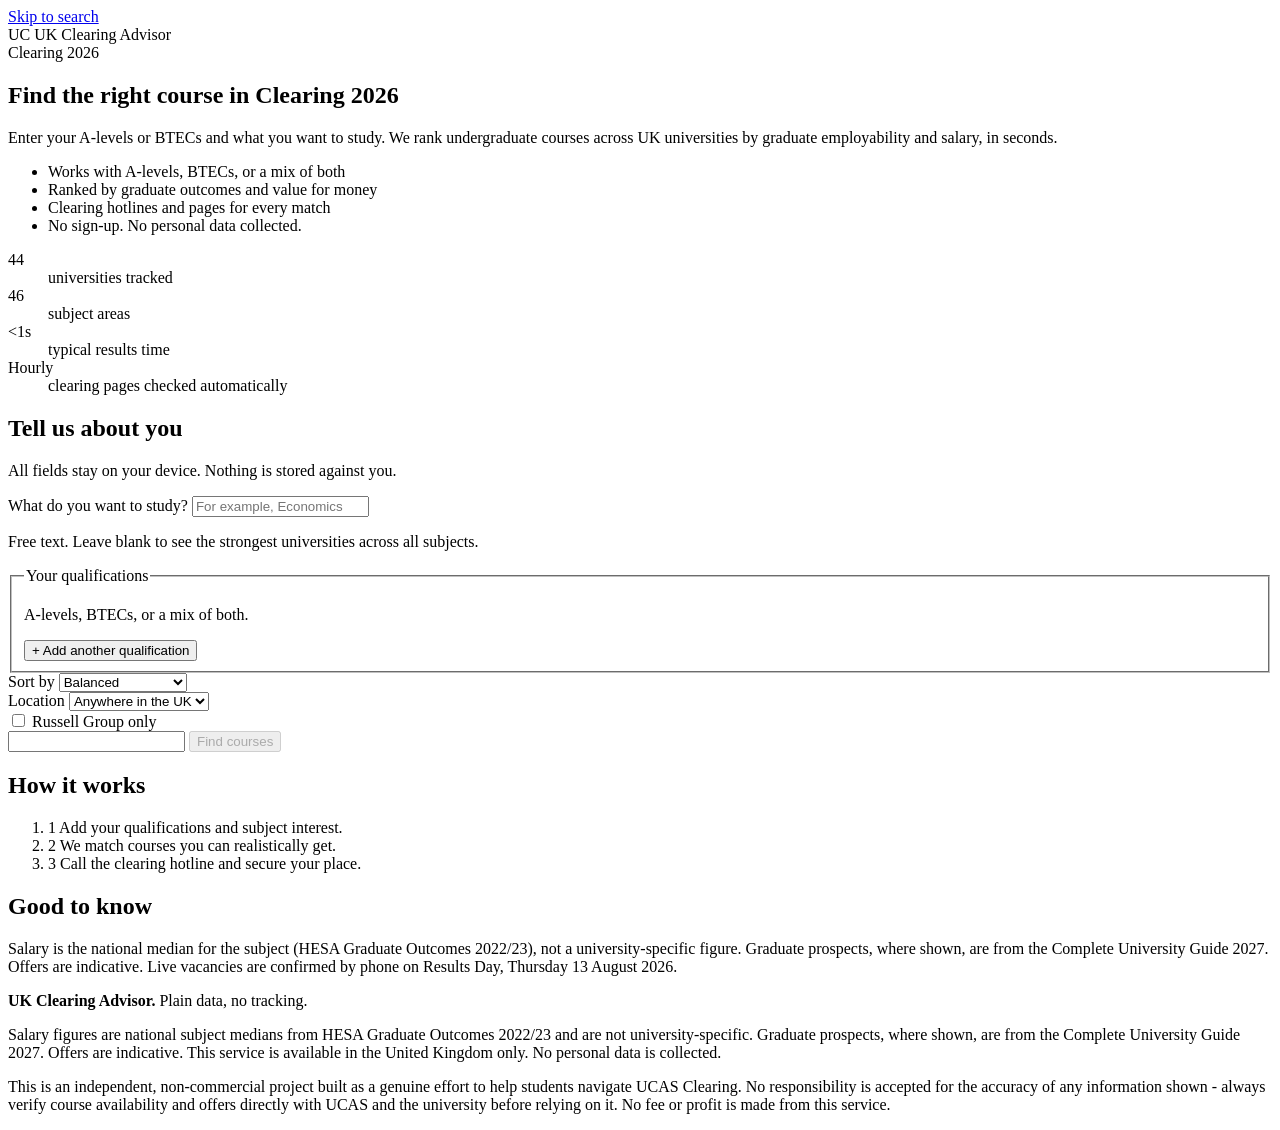
==== frontend/index.html @ 967862dd "Add BTEC qualification support alongside A-levels Students applying with BTEC National qualification" ====
<!DOCTYPE html>
<html lang="en-GB">
<head>
  <meta charset="utf-8">
  <meta name="viewport" content="width=device-width, initial-scale=1">
  <meta name="description" content="Find undergraduate courses in UCAS Clearing 2026 across UK universities, ranked by graduate employability and salary.">
  <meta name="theme-color" content="#0f2247">
  <title>UK Clearing Advisor - Find your course in Clearing 2026</title>

  <!-- Canonical URL - tells search engines this is the one true address for
       this page, avoiding duplicate-content confusion if the site is ever
       reachable at more than one domain. -->
  <link rel="canonical" href="https://dfmqz7kt534c0.cloudfront.net/">

  <!-- Open Graph (Facebook, WhatsApp, LinkedIn, Discord, and most link
       previews) + Twitter Card - these control how the link looks when
       pasted into Reddit/social/chat, which matters a lot for a link that's
       going to be shared rather than typed. No tracking involved - these
       are just static preview hints read by the platform doing the preview,
       not a script or cookie. -->
  <meta property="og:type" content="website">
  <meta property="og:title" content="UK Clearing Advisor - Find your course in Clearing 2026">
  <meta property="og:description" content="Free tool to find undergraduate courses in UCAS Clearing 2026, ranked by graduate employability and salary. No sign-up, no personal data collected, not for profit.">
  <meta property="og:url" content="https://dfmqz7kt534c0.cloudfront.net/">
  <meta property="og:locale" content="en_GB">
  <meta name="twitter:card" content="summary">
  <meta name="twitter:title" content="UK Clearing Advisor - Find your course in Clearing 2026">
  <meta name="twitter:description" content="Free tool to find undergraduate courses in UCAS Clearing 2026, ranked by graduate employability and salary. No sign-up, no personal data collected, not for profit.">

  <link rel="stylesheet" href="/styles.css">
</head>
<body>
  <a class="skip-link" href="#form-heading">Skip to search</a>

  <header class="site-header">
    <div class="wrap header-inner">
      <div class="brand">
        <span class="brand-mark" aria-hidden="true">UC</span>
        <span class="brand-name">UK Clearing Advisor</span>
      </div>
      <nav class="header-nav" aria-label="Primary">
        <span class="pill">Clearing 2026</span>
      </nav>
    </div>
  </header>

  <section class="hero">
    <div class="wrap hero-inner">
      <div class="hero-copy">
        <h1>Find the right course in Clearing 2026</h1>
        <p class="lede">
          Enter your A-levels or BTECs and what you want to study. We rank
          undergraduate courses across UK universities by graduate
          employability and salary, in seconds.
        </p>
        <ul class="hero-points">
          <li>Works with A-levels, BTECs, or a mix of both</li>
          <li>Ranked by graduate outcomes and value for money</li>
          <li>Clearing hotlines and pages for every match</li>
          <li>No sign-up. No personal data collected.</li>
        </ul>
      </div>
      <dl class="hero-stats" aria-label="At a glance">
        <div><dt>44</dt><dd>universities tracked</dd></div>
        <div><dt>46</dt><dd>subject areas</dd></div>
        <div><dt>&lt;1s</dt><dd>typical results time</dd></div>
        <div id="freshness-stat"><dt id="freshness-value">Hourly</dt><dd>clearing pages checked automatically</dd></div>
      </dl>
    </div>
  </section>

  <main class="wrap main-grid" id="main">
    <section aria-labelledby="form-heading" class="card form-card">
      <h2 id="form-heading">Tell us about you</h2>
      <p class="section-sub">All fields stay on your device. Nothing is stored against you.</p>
      <form id="search-form" novalidate>
        <div class="field">
          <label for="course-interest">What do you want to study?</label>
          <input type="text" id="course-interest" name="courseInterest"
                 list="subject-list" autocomplete="off"
                 placeholder="For example, Economics" aria-describedby="ci-help">
          <datalist id="subject-list"></datalist>
          <p id="ci-help" class="help">Free text. Leave blank to see the strongest universities across all subjects.</p>
          <p id="did-you-mean" class="did-you-mean" hidden></p>
        </div>

        <fieldset>
          <legend>Your qualifications</legend>
          <p class="help">A-levels, BTECs, or a mix of both.</p>
          <div id="alevels"></div>
          <button type="button" id="add-alevel" class="secondary small">+ Add another qualification</button>
        </fieldset>

        <div class="grid">
          <div class="field">
            <label for="priority">Sort by</label>
            <select id="priority" name="priority">
              <option value="balanced">Balanced</option>
              <option value="salary">Graduate salary</option>
              <option value="employability">Employability</option>
              <option value="ranking">University ranking</option>
            </select>
          </div>
          <div class="field">
            <label for="location">Location</label>
            <select id="location" name="location">
              <option value="any">Anywhere in the UK</option>
              <option value="england">England</option>
              <option value="scotland">Scotland</option>
              <option value="wales">Wales</option>
              <option value="ni">Northern Ireland</option>
              <option value="london">London</option>
            </select>
          </div>
          <div class="field checkbox">
            <input type="checkbox" id="russellGroupOnly" name="russellGroupOnly">
            <label for="russellGroupOnly">Russell Group only</label>
          </div>
        </div>

        <!-- Honeypot: hidden from humans, must stay empty. -->
        <input type="text" name="website" id="website" class="honeypot" autocomplete="off"
               tabindex="-1" aria-hidden="true">

        <button type="submit" id="submit-btn" disabled>Find courses</button>
      </form>
    </section>

    <aside class="side">
      <div class="card info-card">
        <h2 class="h3">How it works</h2>
        <ol class="steps">
          <li><span>1</span> Add your qualifications and subject interest.</li>
          <li><span>2</span> We match courses you can realistically get.</li>
          <li><span>3</span> Call the clearing hotline and secure your place.</li>
        </ol>
      </div>
      <div class="card note-card">
        <h2 class="h3">Good to know</h2>
        <p>Salary is the national median for the subject (HESA Graduate
          Outcomes 2022/23), not a university-specific figure. Graduate
          prospects, where shown, are from the Complete University Guide 2027.
          Offers are indicative. Live vacancies are confirmed by phone on
          Results Day, Thursday 13 August 2026.</p>
      </div>
    </aside>

    <section aria-labelledby="results-heading" class="card results-card" id="results-section" hidden>
      <h2 id="results-heading">Results</h2>
      <p id="salary-banner" class="salary-banner" hidden></p>
      <div id="results-summary" role="status" aria-live="polite"></div>
      <div id="results" class="results"></div>
      <button type="button" id="show-more" class="secondary" hidden>Show more</button>
    </section>
  </main>

  <footer class="site-footer">
    <div class="wrap footer-inner">
      <p><strong>UK Clearing Advisor.</strong> Plain data, no tracking.</p>
      <p class="disclaimer">
        Salary figures are national subject medians from HESA Graduate Outcomes
        2022/23 and are not university-specific. Graduate prospects, where
        shown, are from the Complete University Guide 2027. Offers are
        indicative. This service is available in the United Kingdom only.
        No personal data is collected.
      </p>
      <p class="legal-notice">
        This is an independent, non-commercial project built as a genuine
        effort to help students navigate UCAS Clearing. No responsibility is
        accepted for the accuracy of any information shown - always verify
        course availability and offers directly with UCAS and the university
        before relying on it. No fee or profit is made from this service.
      </p>
    </div>
  </footer>

  <script src="/app.js" defer></script>
</body>
</html>
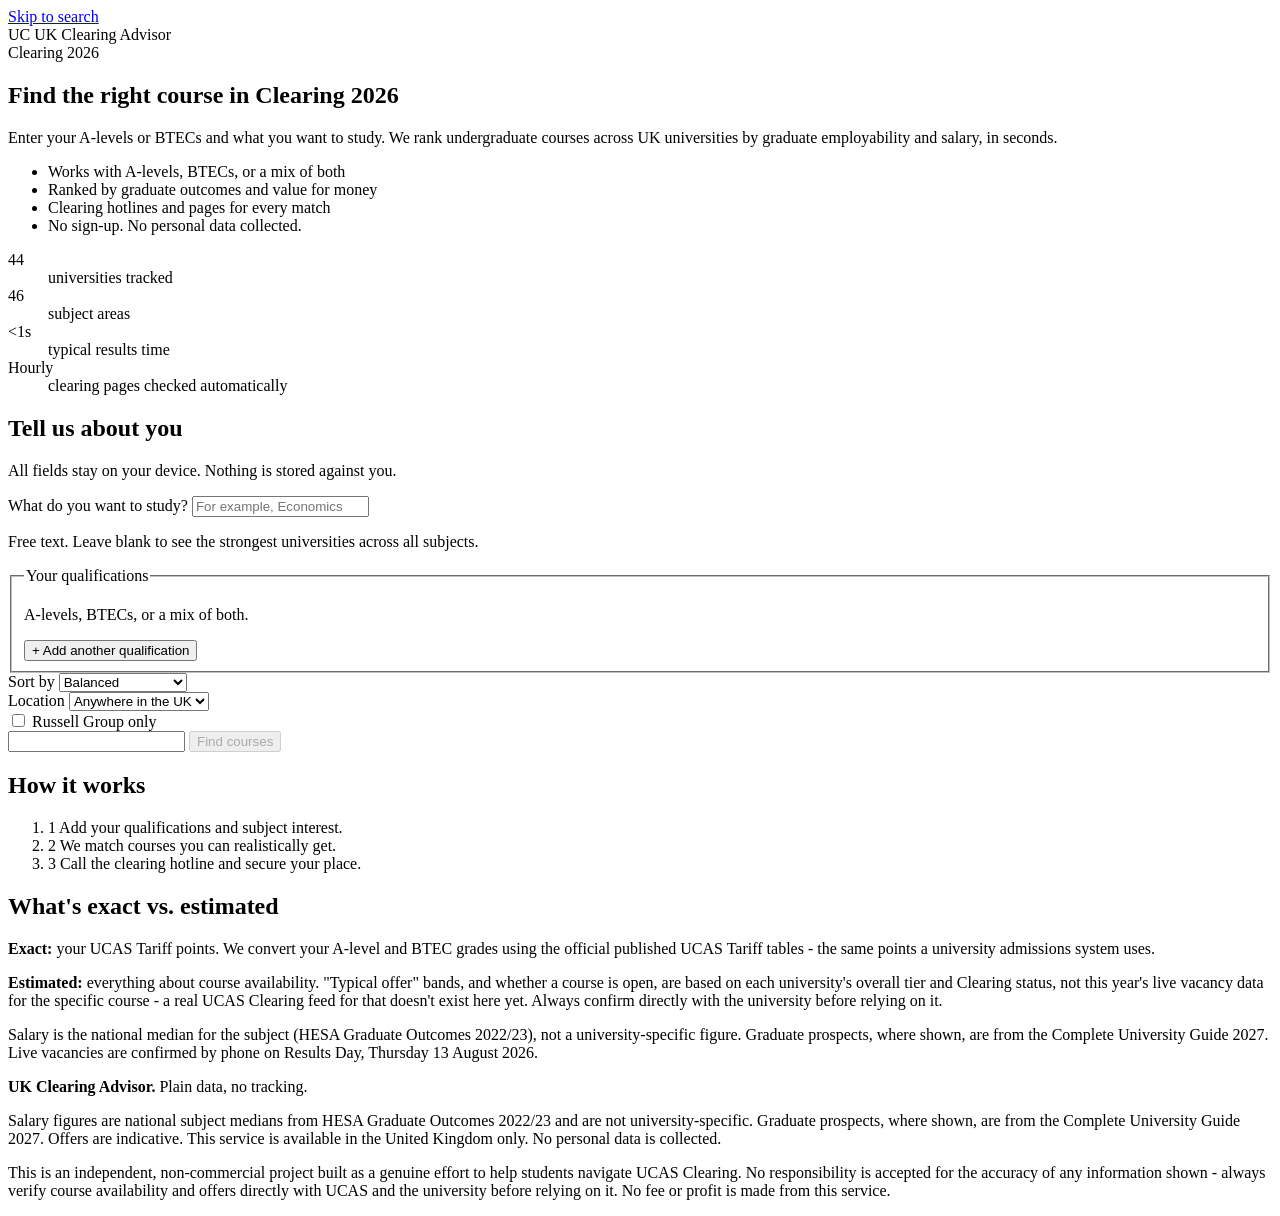
==== commit 68daa2dc: "Exhaustive grade-conversion verification + qualification-path analytics Split the request for '99.99" ====
--- a/frontend/index.html
+++ b/frontend/index.html
@@ -136,12 +136,21 @@
         </ol>
       </div>
       <div class="card note-card">
-        <h2 class="h3">Good to know</h2>
+        <h2 class="h3">What's exact vs. estimated</h2>
+        <p><strong>Exact:</strong> your UCAS Tariff points. We convert your
+          A-level and BTEC grades using the official published UCAS Tariff
+          tables - the same points a university admissions system uses.</p>
+        <p><strong>Estimated:</strong> everything about course availability.
+          "Typical offer" bands, and whether a course is open, are based on
+          each university's overall tier and Clearing status, not this
+          year's live vacancy data for the specific course - a real UCAS
+          Clearing feed for that doesn't exist here yet. Always confirm
+          directly with the university before relying on it.</p>
         <p>Salary is the national median for the subject (HESA Graduate
           Outcomes 2022/23), not a university-specific figure. Graduate
           prospects, where shown, are from the Complete University Guide 2027.
-          Offers are indicative. Live vacancies are confirmed by phone on
-          Results Day, Thursday 13 August 2026.</p>
+          Live vacancies are confirmed by phone on Results Day,
+          Thursday 13 August 2026.</p>
       </div>
     </aside>
 
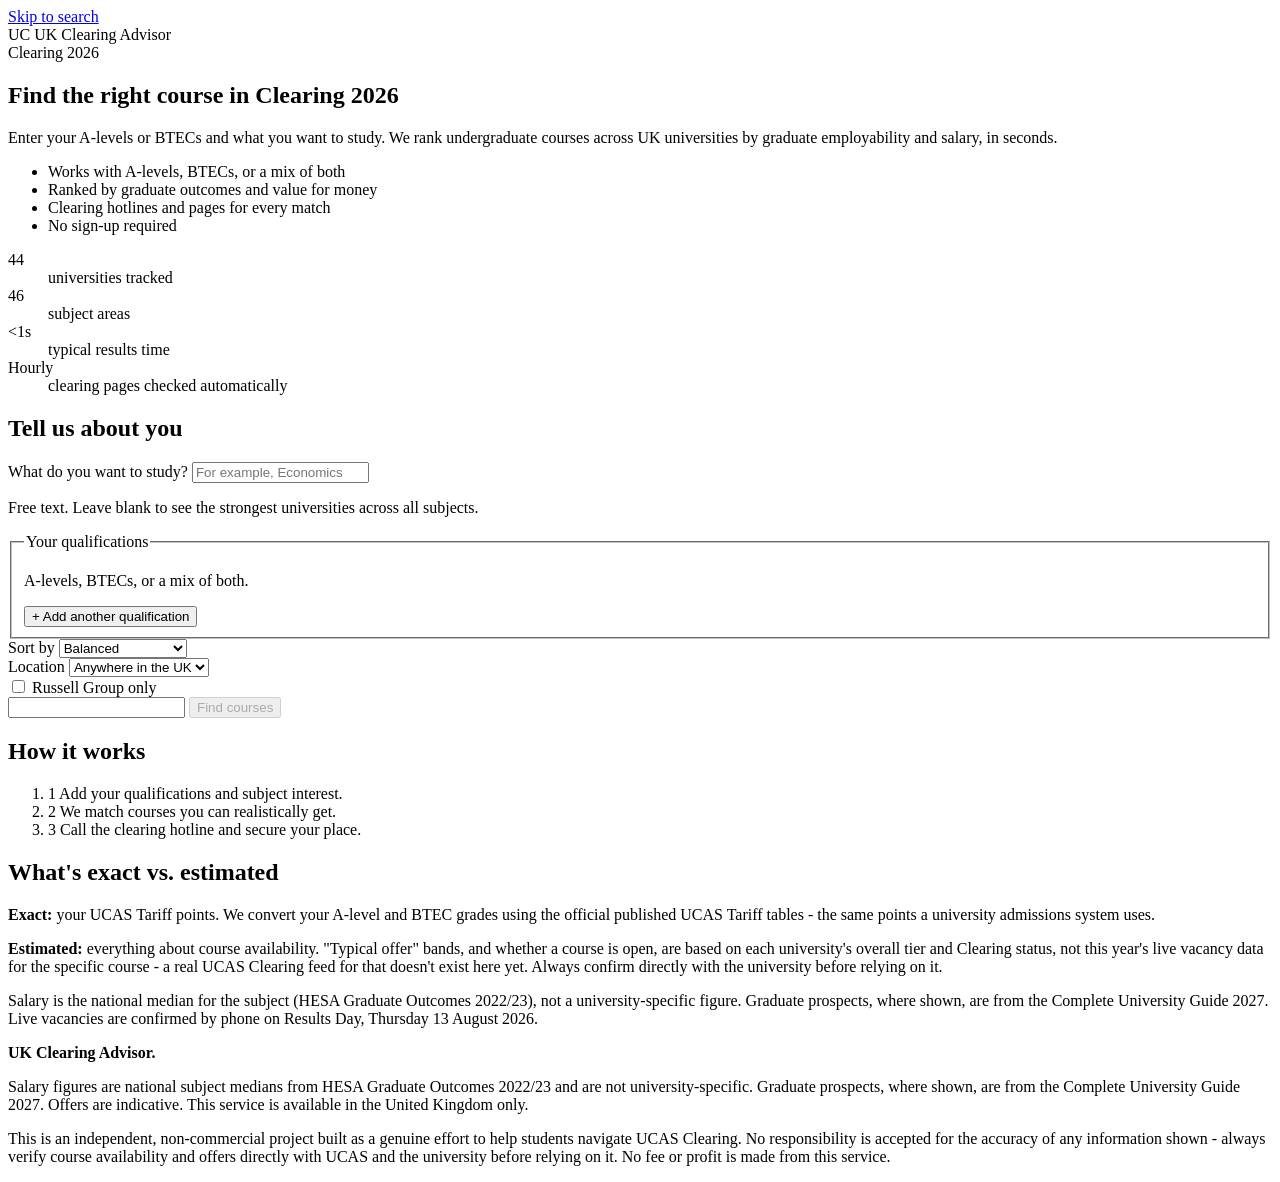
==== commit 98f375df: "Remove inaccurate 'no data collected' claims from frontend index.html claimed in five places that no" ====
--- a/frontend/index.html
+++ b/frontend/index.html
@@ -20,12 +20,12 @@
        not a script or cookie. -->
   <meta property="og:type" content="website">
   <meta property="og:title" content="UK Clearing Advisor - Find your course in Clearing 2026">
-  <meta property="og:description" content="Free tool to find undergraduate courses in UCAS Clearing 2026, ranked by graduate employability and salary. No sign-up, no personal data collected, not for profit.">
+  <meta property="og:description" content="Free tool to find undergraduate courses in UCAS Clearing 2026, ranked by graduate employability and salary. No sign-up, not for profit.">
   <meta property="og:url" content="https://dfmqz7kt534c0.cloudfront.net/">
   <meta property="og:locale" content="en_GB">
   <meta name="twitter:card" content="summary">
   <meta name="twitter:title" content="UK Clearing Advisor - Find your course in Clearing 2026">
-  <meta name="twitter:description" content="Free tool to find undergraduate courses in UCAS Clearing 2026, ranked by graduate employability and salary. No sign-up, no personal data collected, not for profit.">
+  <meta name="twitter:description" content="Free tool to find undergraduate courses in UCAS Clearing 2026, ranked by graduate employability and salary. No sign-up, not for profit.">
 
   <link rel="stylesheet" href="/styles.css">
 </head>
@@ -57,7 +57,7 @@
           <li>Works with A-levels, BTECs, or a mix of both</li>
           <li>Ranked by graduate outcomes and value for money</li>
           <li>Clearing hotlines and pages for every match</li>
-          <li>No sign-up. No personal data collected.</li>
+          <li>No sign-up required</li>
         </ul>
       </div>
       <dl class="hero-stats" aria-label="At a glance">
@@ -72,7 +72,6 @@
   <main class="wrap main-grid" id="main">
     <section aria-labelledby="form-heading" class="card form-card">
       <h2 id="form-heading">Tell us about you</h2>
-      <p class="section-sub">All fields stay on your device. Nothing is stored against you.</p>
       <form id="search-form" novalidate>
         <div class="field">
           <label for="course-interest">What do you want to study?</label>
@@ -165,13 +164,12 @@
 
   <footer class="site-footer">
     <div class="wrap footer-inner">
-      <p><strong>UK Clearing Advisor.</strong> Plain data, no tracking.</p>
+      <p><strong>UK Clearing Advisor.</strong></p>
       <p class="disclaimer">
         Salary figures are national subject medians from HESA Graduate Outcomes
         2022/23 and are not university-specific. Graduate prospects, where
         shown, are from the Complete University Guide 2027. Offers are
         indicative. This service is available in the United Kingdom only.
-        No personal data is collected.
       </p>
       <p class="legal-notice">
         This is an independent, non-commercial project built as a genuine
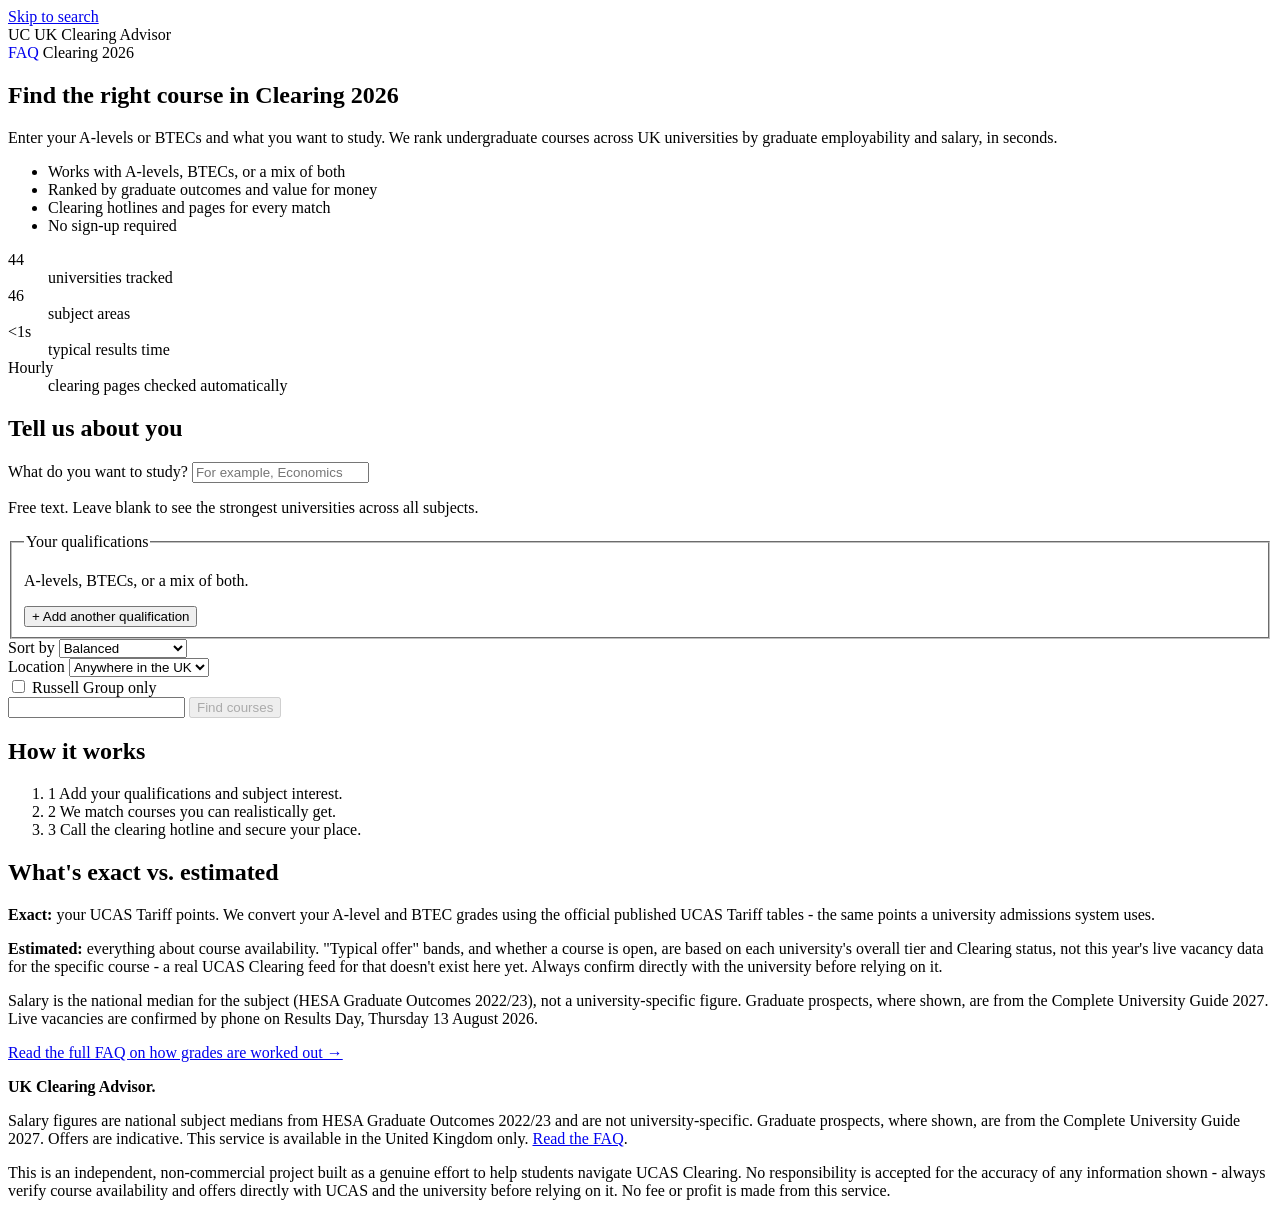
==== commit bc2d17b4: "Fix dead clearing links and misleading grade wording - DailyScraper now writes clearingPageStatus ('" ====
--- a/frontend/index.html
+++ b/frontend/index.html
@@ -39,6 +39,7 @@
         <span class="brand-name">UK Clearing Advisor</span>
       </div>
       <nav class="header-nav" aria-label="Primary">
+        <a href="/faq.html" class="pill" style="text-decoration:none;">FAQ</a>
         <span class="pill">Clearing 2026</span>
       </nav>
     </div>
@@ -150,6 +151,7 @@
           prospects, where shown, are from the Complete University Guide 2027.
           Live vacancies are confirmed by phone on Results Day,
           Thursday 13 August 2026.</p>
+        <p><a href="/faq.html#grades">Read the full FAQ on how grades are worked out &rarr;</a></p>
       </div>
     </aside>
 
@@ -170,6 +172,7 @@
         2022/23 and are not university-specific. Graduate prospects, where
         shown, are from the Complete University Guide 2027. Offers are
         indicative. This service is available in the United Kingdom only.
+        <a href="/faq.html">Read the FAQ</a>.
       </p>
       <p class="legal-notice">
         This is an independent, non-commercial project built as a genuine
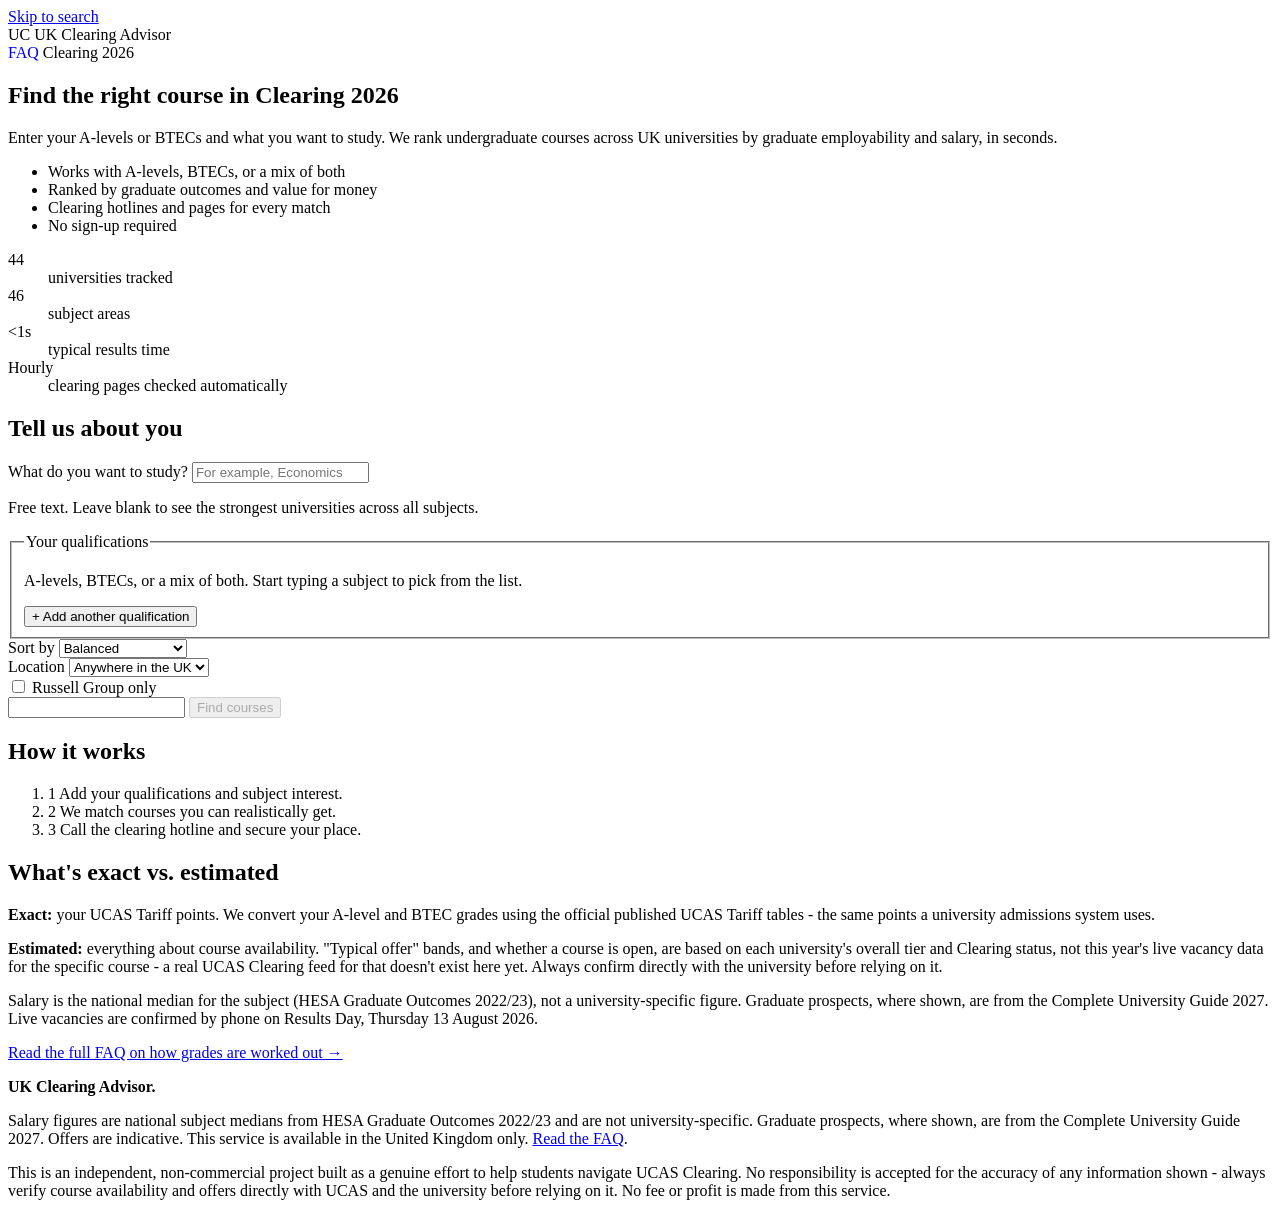
==== commit 53d35254: "Add autocomplete and validation to the qualifications subject field - New qual-subject-list datalist" ====
--- a/frontend/index.html
+++ b/frontend/index.html
@@ -86,8 +86,14 @@
 
         <fieldset>
           <legend>Your qualifications</legend>
-          <p class="help">A-levels, BTECs, or a mix of both.</p>
+          <p class="help">A-levels, BTECs, or a mix of both. Start typing a subject to pick from the list.</p>
           <div id="alevels"></div>
+          <!-- Separate from #subject-list (course/degree subjects for "What do
+               you want to study?") - A-level/BTEC subjects are a different
+               vocabulary (e.g. "Physics" the exam subject vs "Physics" the
+               degree, or "Applied Science" as a BTEC area with no degree
+               equivalent), populated once in app.js from VALID_QUALIFICATION_SUBJECTS. -->
+          <datalist id="qual-subject-list"></datalist>
           <button type="button" id="add-alevel" class="secondary small">+ Add another qualification</button>
         </fieldset>
 
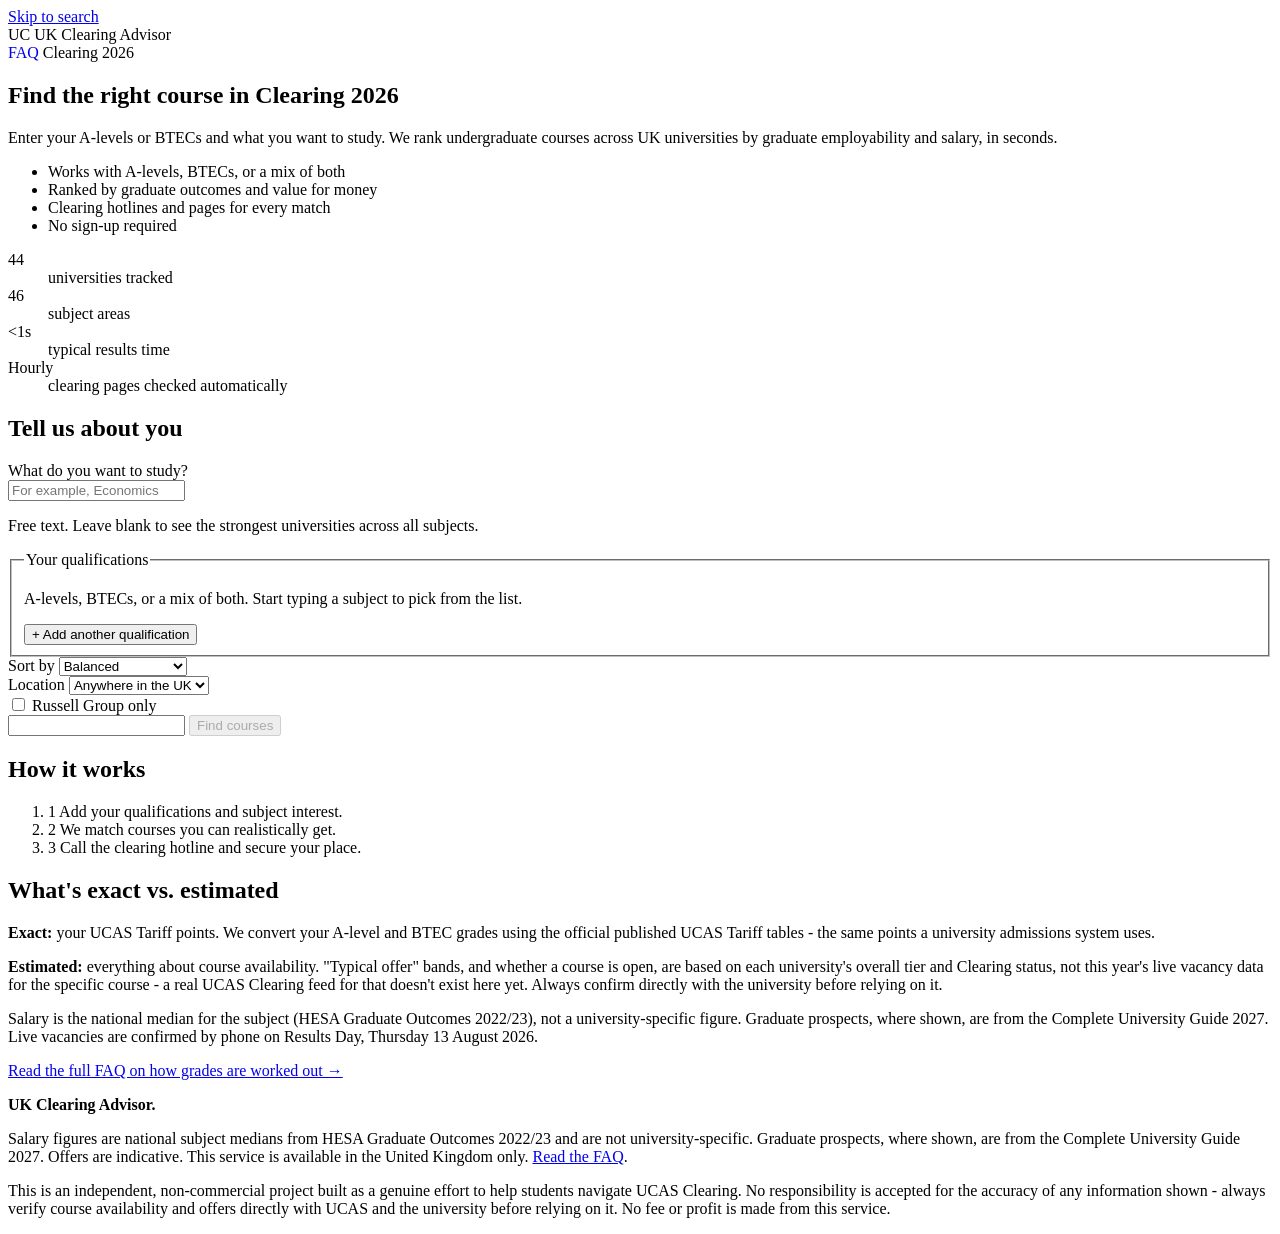
==== commit 7833ad79: "Add clear button to the course-interest field Adds a small 'x' button inside 'What do you want to st" ====
--- a/frontend/index.html
+++ b/frontend/index.html
@@ -76,9 +76,13 @@
       <form id="search-form" novalidate>
         <div class="field">
           <label for="course-interest">What do you want to study?</label>
-          <input type="text" id="course-interest" name="courseInterest"
-                 list="subject-list" autocomplete="off"
-                 placeholder="For example, Economics" aria-describedby="ci-help">
+          <div class="input-clear-wrap">
+            <input type="text" id="course-interest" name="courseInterest"
+                   list="subject-list" autocomplete="off"
+                   placeholder="For example, Economics" aria-describedby="ci-help">
+            <button type="button" id="clear-course-interest" class="clear-input-btn"
+                    aria-label="Clear course interest" hidden>&times;</button>
+          </div>
           <datalist id="subject-list"></datalist>
           <p id="ci-help" class="help">Free text. Leave blank to see the strongest universities across all subjects.</p>
           <p id="did-you-mean" class="did-you-mean" hidden></p>
@@ -163,6 +167,7 @@
 
     <section aria-labelledby="results-heading" class="card results-card" id="results-section" hidden>
       <h2 id="results-heading">Results</h2>
+      <div id="results-disclaimer" class="results-disclaimer" role="note" hidden></div>
       <p id="salary-banner" class="salary-banner" hidden></p>
       <div id="results-summary" role="status" aria-live="polite"></div>
       <div id="results" class="results"></div>
